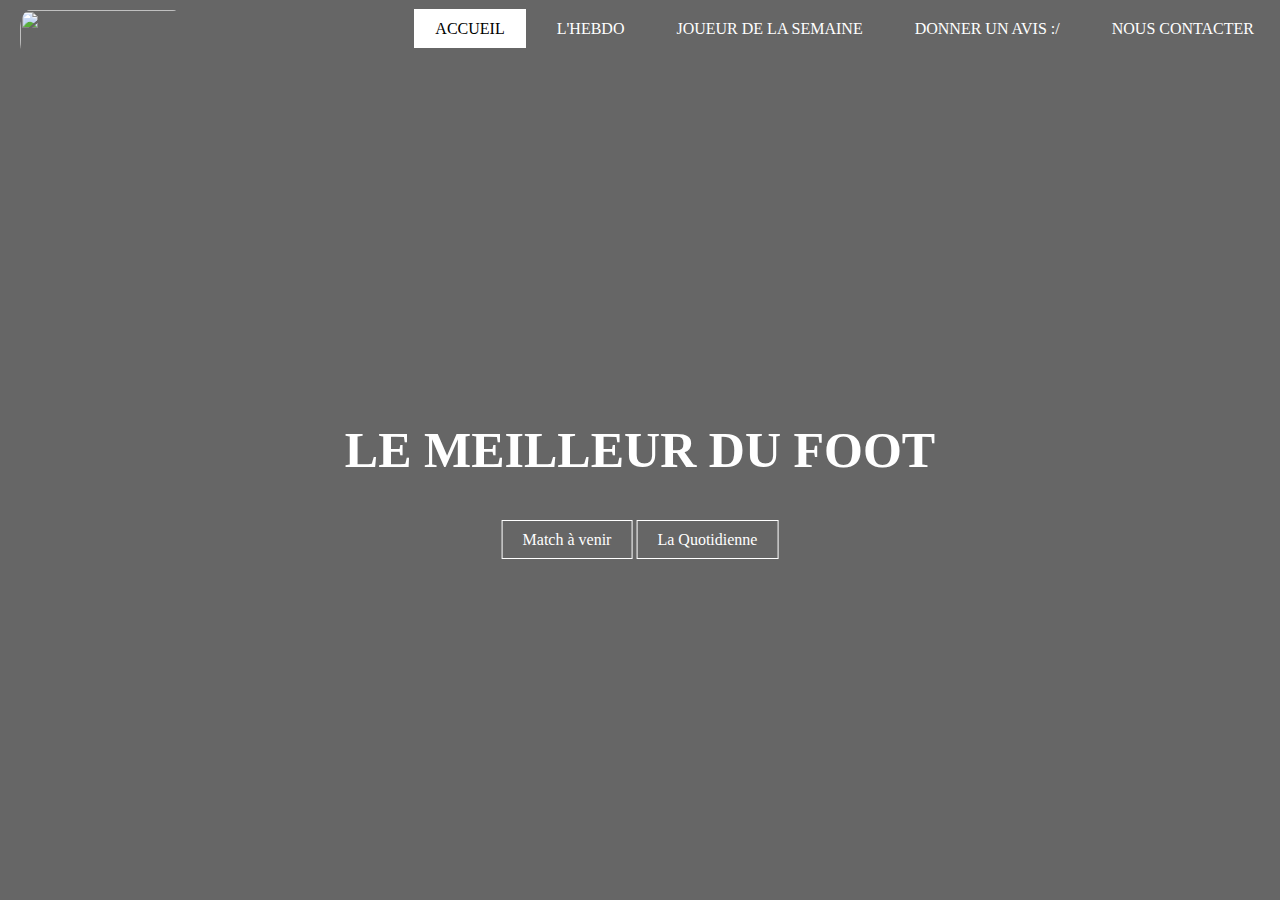
==== Accueil/index.html @ 33241681 "Add files via upload" ====
<!DOCTYPE html>
<html lang="fr">
<head>
    <meta charset="UTF-8">
    <meta name="viewport" content="width=device-width, initial-scale=1.0">
    <link rel="stylesheet" href="style.css">
    <link rel="icon" href="Images/Logo.jpg">
    <title>Mercatox</title>
</head>
<body>
    <header> 
        <div class="principale">
            <div class="logo">
                <a href="https://Ezreal72.github.io"><img class="logo_a" src="Images/Mercato.png"></a>
            </div>
            <ul>
                <li class="active">
                    <a href="#">Accueil</a>
                </li>
                <li>
                    <a href="#">L'Hebdo</a>
                </li>
                <li>
                    <a href="#">Joueur de la semaine</a>
                </li>
                <li>
                    <a href="#">Donner un avis :/</a>
                </li>
                <li>
                    <a href="#">Nous contacter</a>
                </li>
            </ul>
        </div>
        <div class="titre">
            <h1>LE MEILLEUR DU FOOT</h1>
        </div>
        <div class="bouton">
            <a href="#" class="btn">Match à venir</a>
            <a href="#" class="btn">La Quotidienne</a>
        </div>
    </header>
</body>
</html>
---- Accueil/style.css ----
*{
    padding: 0;
    margin: 0;
    box-sizing: border-box;
    font-family: century;
}

header{
    background-image:linear-gradient(rgba(0,0,0,0.6),rgba(0,0,0,0.6)), url(./Images/Font_accueil.jpg);
    height: 100vh;
    background-size: cover;
    background-position: center;   
}

.logo_a{
    padding: 10px 20px;
    position: absolute;
    width: 203px;
    height: 70px;
    border-radius: 30px;
}

ul{
    list-style: none;
    float: right;
    display: flex;
    margin-top: 20px;
}

ul li a{
    text-decoration: none;
    color: #fff;
    padding: 10px 20px;
    text-transform: uppercase;
    border: 1px solid transparent;
    margin: 5px;
    font-weight: 500;
    transition: 0.6s;
}

ul li a:hover{
    background-color: #fff;
    color:black;
}

ul li.active a{
    background: #fff;
    color: #000;
}

.principale{
    max-width:114rem;
    margin: 0 auto;
}

.titre{
    position: absolute;
    top: 50%;
    left: 50%;
    transform: translate(-50%, -50%);
}

.titre h1{
    color:#fff;
    font-size: 50px;
}

.bouton{

    position: absolute;
    top: 60%;
    left: 50%;
    transform: translate(-50%, -50%);
}

.bouton a{
    text-decoration: none;
    color: #fff;
    padding: 10px 20px;
    border: 1px solid #fff;
}

.btn{
    transition: 00.6s ease;
}

.btn:hover{
    background: #fff;
    color:#000;
}
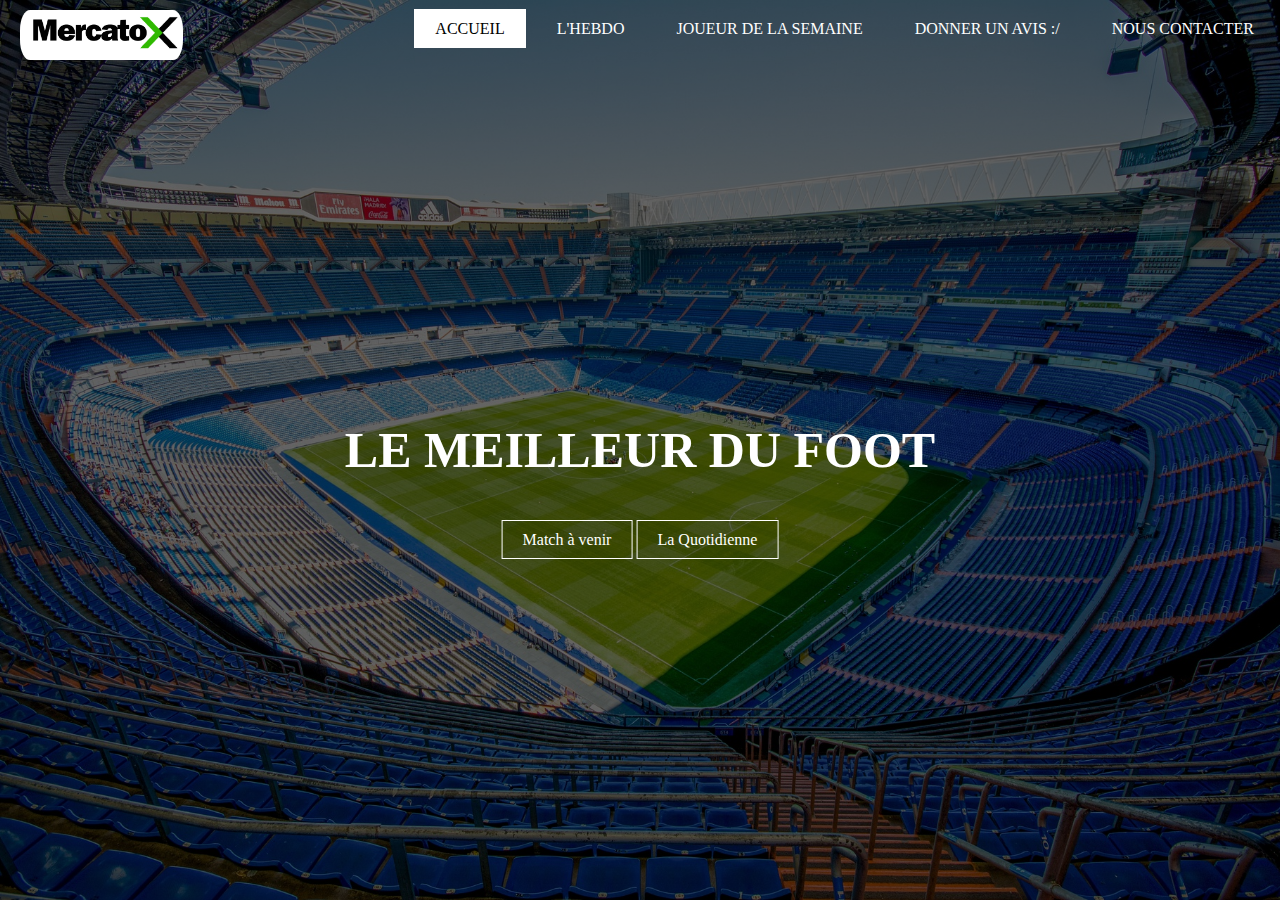
==== commit ba9fb6f3: "u" ====
--- a/Accueil/index.html
+++ b/Accueil/index.html
@@ -15,10 +15,10 @@
             </div>
             <ul>
                 <li class="active">
-                    <a href="#">Accueil</a>
+                    <a href="https://Ezreal72.github.io">Accueil</a>
                 </li>
                 <li>
-                    <a href="#">L'Hebdo</a>
+                    <a href="https://Ezreal72.github.io/lhebdo/lhebdo.html">L'Hebdo</a>
                 </li>
                 <li>
                     <a href="#">Joueur de la semaine</a>
